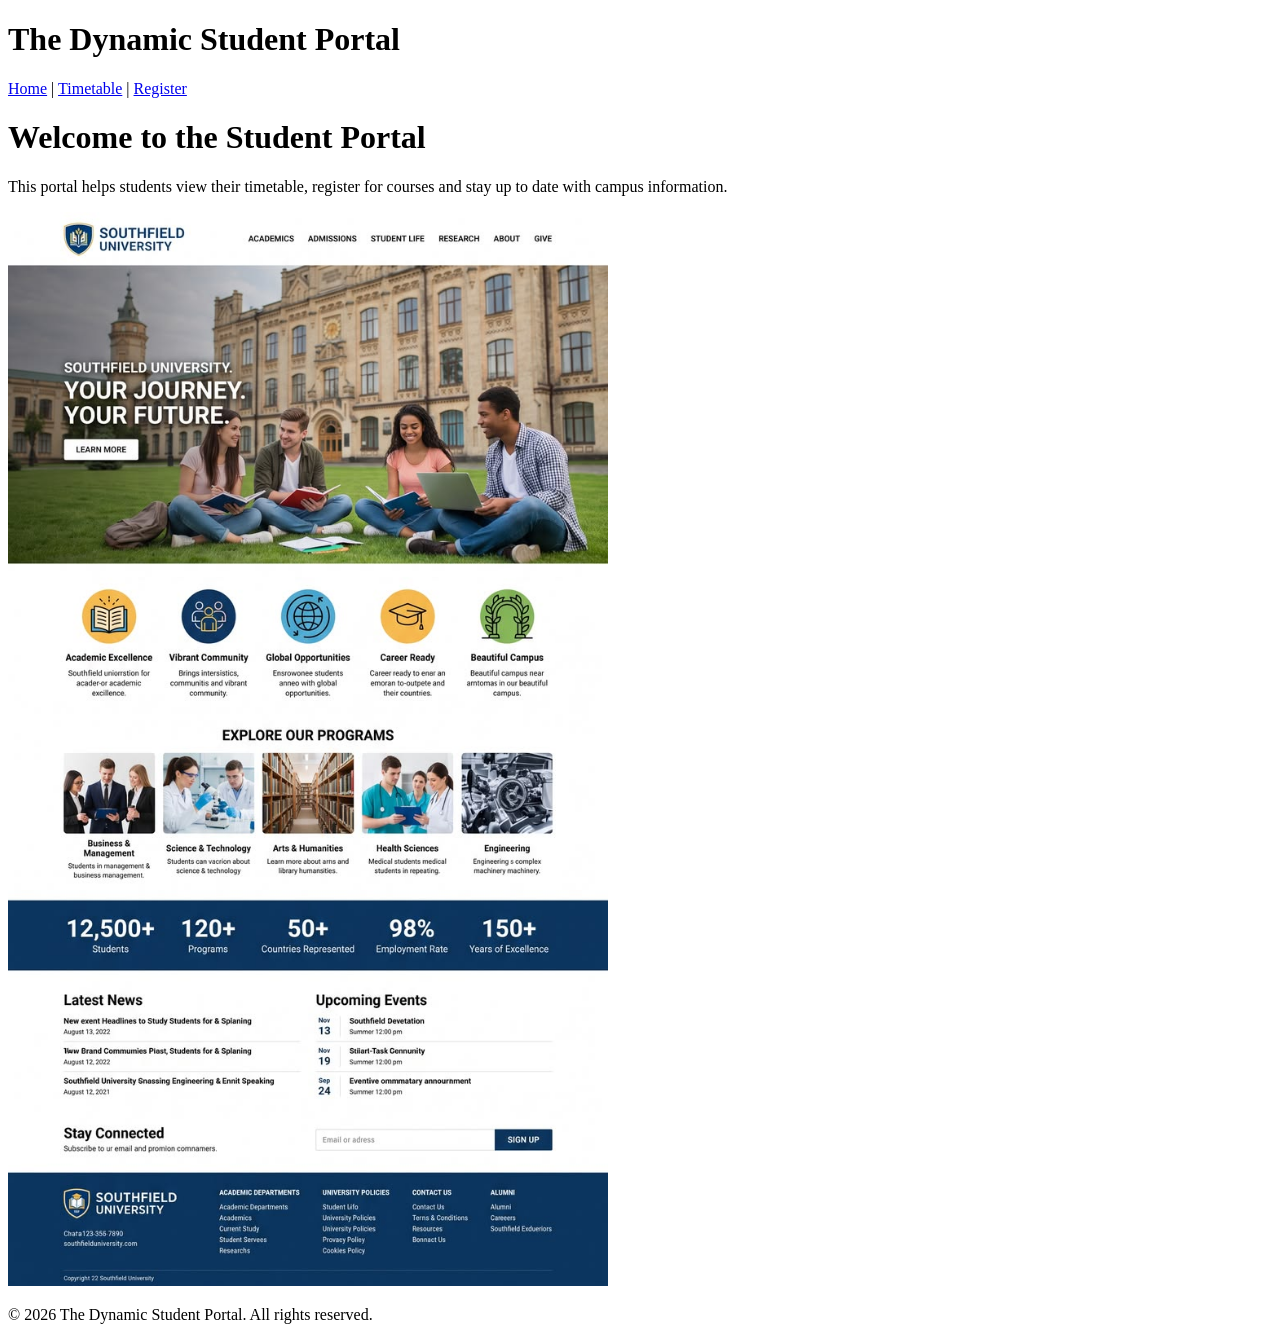
==== index.html @ ad582e1c "Add homepage structure, header, nav and footer" ====
<!DOCTYPE html>
<html lang="en">

<head>
    <meta charset="UTF-8">
    <meta name="viewport" content="width=device-width, initial-scale=1.0">
    <title>The Dynamic Student Portal</title>
</head>

<body>
    <header>
        <h1>The Dynamic Student Portal</h1>
        <nav>
            <a href="#">Home</a> |
            <a href="#">Timetable</a> |
            <a href="#">Register</a>
        </nav>
    </header>
    <main>
        <h1>Welcome to the Student Portal</h1>
        <p>This portal helps students view their timetable, register for courses and stay up to date with campus
            information.</p>
        <img src="images/banner.jpg" alt="University website banner" width="600">
    </main>

    <footer>
        <p>&copy; 2026 The Dynamic Student Portal. All rights reserved.</p>
    </footer>

</body>

</html>
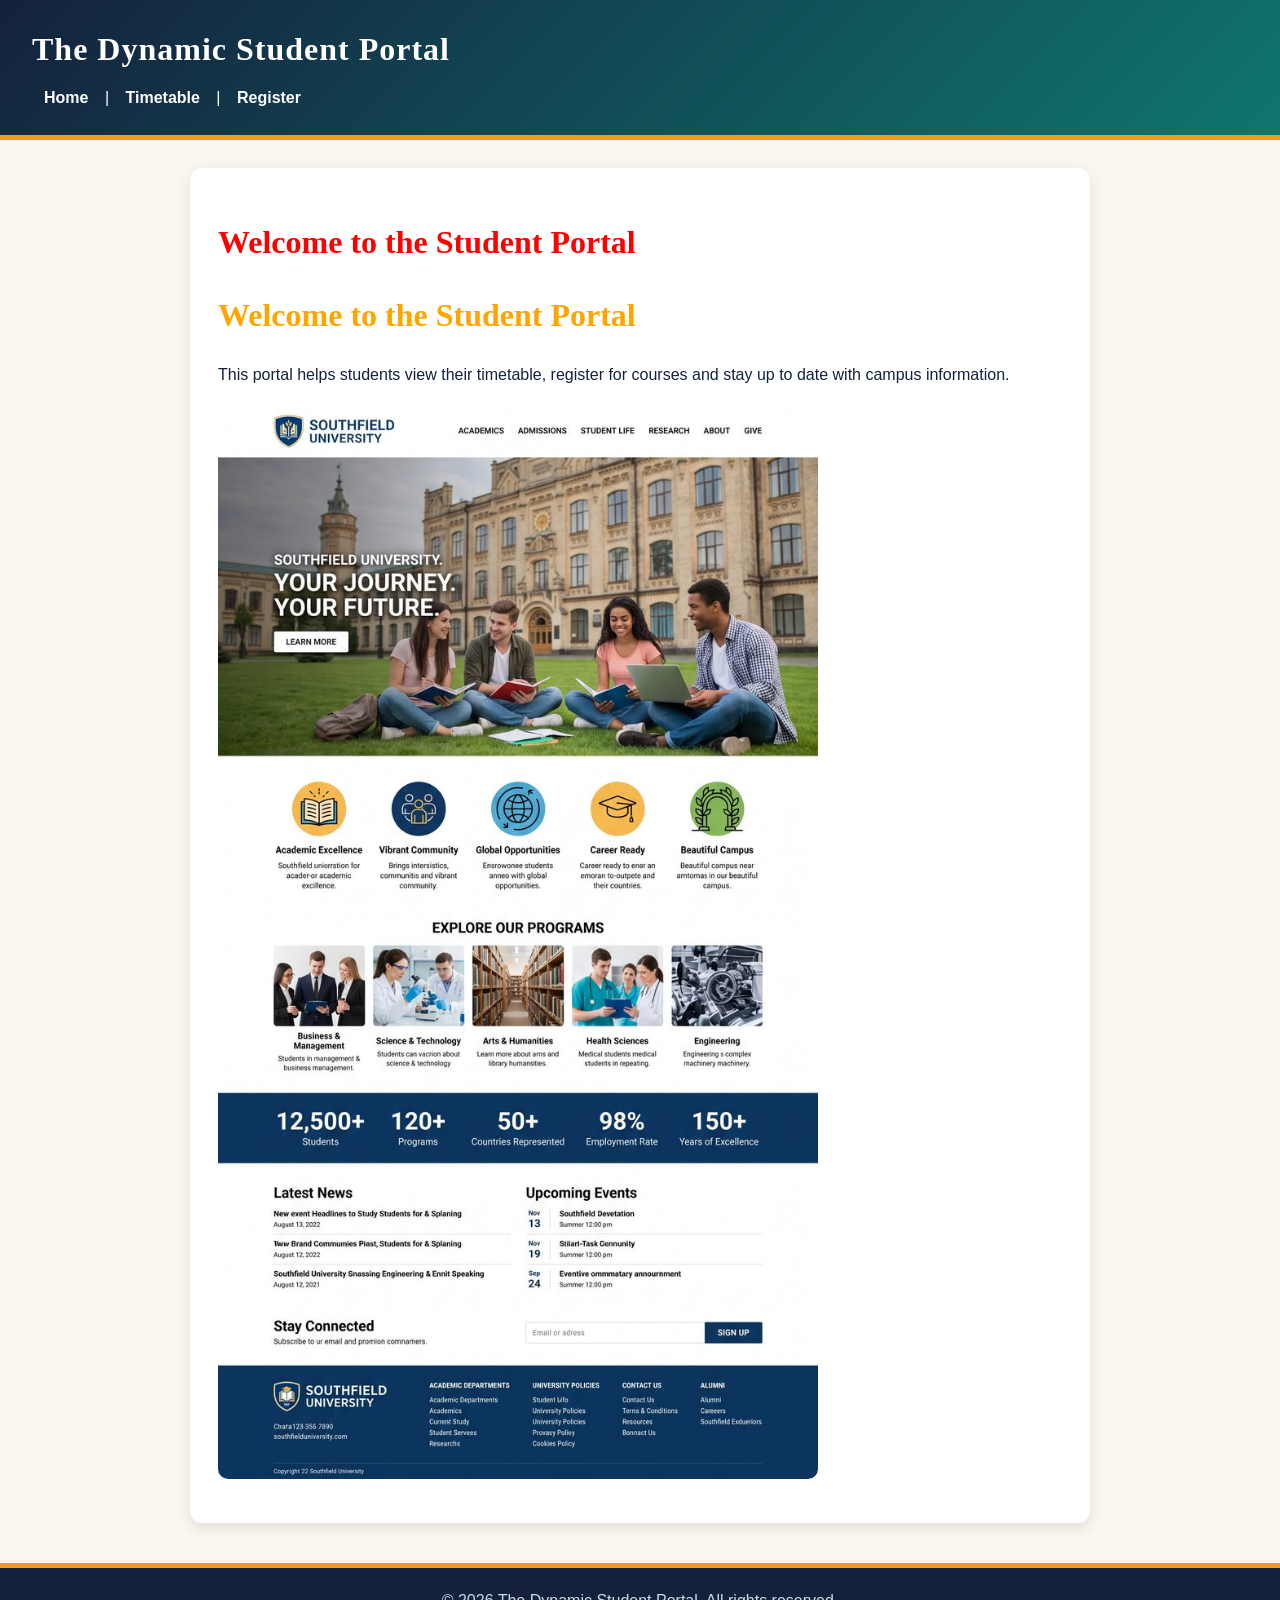
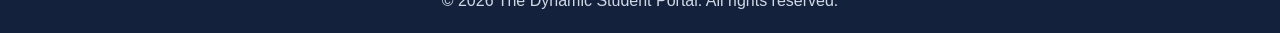
==== commit c2ef6d1e: "Add base CSS styling for homepage and form" ====
--- a/index.html
+++ b/index.html
@@ -5,18 +5,25 @@
     <meta charset="UTF-8">
     <meta name="viewport" content="width=device-width, initial-scale=1.0">
     <title>The Dynamic Student Portal</title>
+    <link rel="stylesheet" href="styles.css">
+    <style>
+        main h1 {
+            color: orange;
+        }
+    </style>
 </head>
 
 <body>
     <header>
         <h1>The Dynamic Student Portal</h1>
         <nav>
-            <a href="#">Home</a> |
-            <a href="#">Timetable</a> |
-            <a href="#">Register</a>
+            <a href="index.html">Home</a> |
+            <a href="timetable.html">Timetable</a> |
+            <a href="register.html">Register</a>
         </nav>
     </header>
     <main>
+        <h1 style="color: red;">Welcome to the Student Portal</h1>
         <h1>Welcome to the Student Portal</h1>
         <p>This portal helps students view their timetable, register for courses and stay up to date with campus
             information.</p>
--- a/styles.css
+++ b/styles.css
@@ -0,0 +1,241 @@
+/* The Dynamic Student Portal - "Savannah Dusk" theme */
+
+/* Colours stored once, reused everywhere */
+:root {
+  --ink: #14213d;
+  --teal: #0f766e;
+  --amber: #f59e0b;
+  --cream: #fbf7ef;
+  --line: #e3dccd;
+}
+
+/* ---------- Base (whole site) ---------- */
+body {
+  font-family: "Segoe UI", Tahoma, Arial, sans-serif;
+  background-color: var(--cream);
+  color: var(--ink);
+  margin: 0;
+  line-height: 1.6;
+}
+
+/* ---------- Header and navigation ---------- */
+header {
+  background: linear-gradient(135deg, var(--ink), var(--teal));
+  padding: 24px 32px;
+  border-bottom: 5px solid var(--amber);
+}
+
+header h1 {
+  color: #ffffff;
+  margin: 0 0 10px;
+  font-family: Georgia, "Times New Roman", serif;
+  letter-spacing: 1px;
+}
+
+nav {
+  color: #ffffff;
+}
+
+nav a {
+  color: #ffffff;
+  text-decoration: none;
+  font-weight: 600;
+  padding: 4px 12px;
+  border-radius: 20px;
+}
+
+nav a:hover {
+  background-color: var(--amber);
+  color: var(--ink);
+}
+
+/* ---------- Main content card ---------- */
+main {
+  box-sizing: border-box;
+  width: min(900px, 92%);
+  margin: 28px auto;
+  padding: 28px;
+  background-color: #ffffff;
+  border-radius: 12px;
+  box-shadow: 0 4px 14px rgba(20, 33, 61, 0.12);
+}
+
+main h1,
+main h2,
+main h3 {
+  color: var(--teal);
+  font-family: Georgia, "Times New Roman", serif;
+}
+
+main h1 {
+  color: var(--teal);
+}
+
+main img {
+  max-width: 100%;
+  height: auto;
+  display: block;
+  margin: 16px 0;
+  border-radius: 10px;
+}
+
+main ul,
+main ol {
+  padding-left: 24px;
+}
+
+main li {
+  margin-bottom: 6px;
+}
+
+/* ---------- Timetable ---------- */
+table {
+  border-collapse: collapse;
+  width: 100%;
+  margin: 16px 0;
+}
+
+caption {
+  font-weight: 700;
+  color: var(--teal);
+  padding: 8px;
+}
+
+th,
+td {
+  border: 1px solid var(--line);
+  padding: 10px;
+  text-align: center;
+}
+
+thead th {
+  background-color: var(--ink);
+  color: #ffffff;
+}
+
+tbody th {
+  background-color: #e6f4f1;
+}
+
+tbody tr:nth-child(even) td {
+  background-color: #faf6ee;
+}
+
+td[colspan="5"] {
+  background-color: #fdecc8;
+  font-weight: 600;
+}
+
+/* ---------- Registration form ---------- */
+form p {
+  margin: 0 0 18px;
+}
+
+label {
+  font-weight: 600;
+}
+
+label[for="fullname"],
+label[for="email"],
+label[for="dob"],
+label[for="course"] {
+  display: inline-block;
+  min-width: 160px;
+}
+
+input[type="text"],
+input[type="email"],
+input[type="date"],
+select {
+  padding: 10px 12px;
+  border: 2px solid var(--line);
+  border-radius: 8px;
+  font-size: 1rem;
+  width: 280px;
+  max-width: 100%;
+  box-sizing: border-box;
+}
+
+input:focus,
+select:focus {
+  outline: none;
+  border-color: var(--teal);
+  box-shadow: 0 0 0 3px rgba(15, 118, 110, 0.2);
+}
+
+input[type="radio"],
+input[type="checkbox"] {
+  accent-color: var(--teal);
+}
+
+fieldset {
+  border: 2px solid var(--line);
+  border-radius: 10px;
+  padding: 12px 18px;
+  margin-bottom: 18px;
+}
+
+legend {
+  font-weight: 700;
+  color: var(--teal);
+  padding: 0 8px;
+}
+
+fieldset label {
+  margin-right: 16px;
+}
+
+button[type="submit"] {
+  background-color: var(--amber);
+  color: var(--ink);
+  border: none;
+  padding: 12px 30px;
+  font-size: 1rem;
+  font-weight: 700;
+  border-radius: 30px;
+  cursor: pointer;
+}
+
+button[type="submit"]:hover {
+  background-color: var(--teal);
+  color: #ffffff;
+}
+
+/* ---------- Footer ---------- */
+footer {
+  text-align: center;
+  padding: 20px;
+  margin-top: 40px;
+  background-color: var(--ink);
+  color: #cfd8e3;
+  border-top: 5px solid var(--amber);
+}
+
+footer p {
+  margin: 0;
+}
+
+/* ---------- Small screens ---------- */
+@media (max-width: 600px) {
+  header {
+    padding: 18px;
+  }
+
+  main {
+    padding: 18px;
+  }
+
+  table {
+    display: block;
+    overflow-x: auto;
+  }
+
+  label[for="fullname"],
+  label[for="email"],
+  label[for="dob"],
+  label[for="course"] {
+    display: block;
+    min-width: 4px;
+  }
+
+}
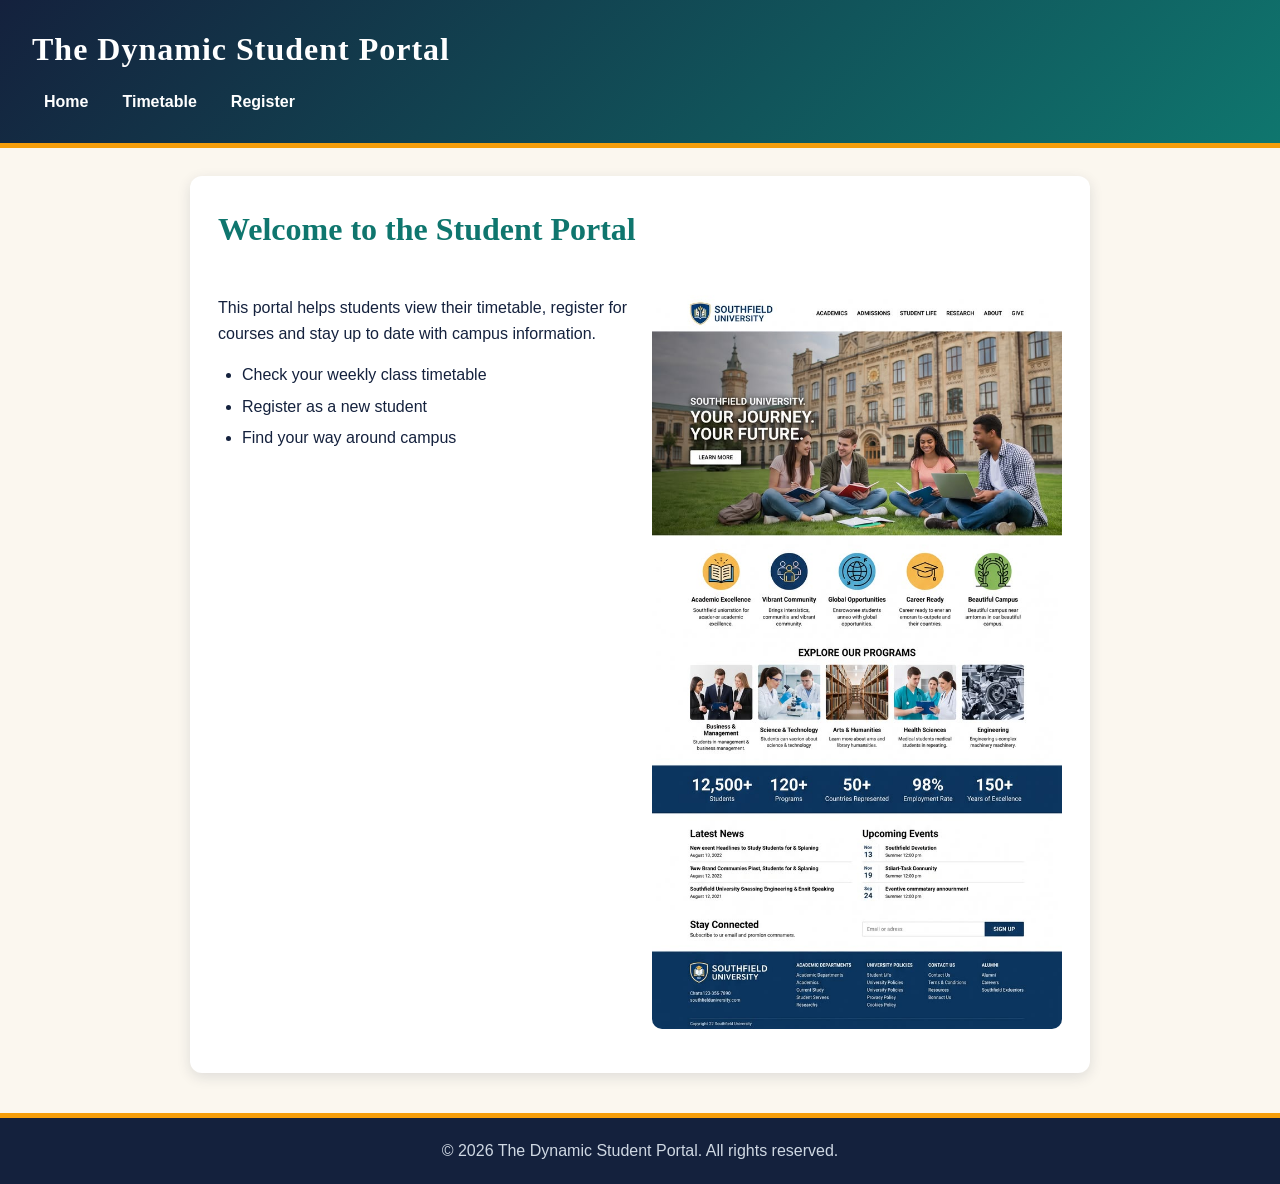
==== commit 10bc5ad1: "Add Flexbox nav and Grid layout" ====
--- a/index.html
+++ b/index.html
@@ -6,27 +6,29 @@
     <meta name="viewport" content="width=device-width, initial-scale=1.0">
     <title>The Dynamic Student Portal</title>
     <link rel="stylesheet" href="styles.css">
-    <style>
-        main h1 {
-            color: orange;
-        }
-    </style>
+
 </head>
 
 <body>
     <header>
         <h1>The Dynamic Student Portal</h1>
         <nav>
-            <a href="index.html">Home</a> |
-            <a href="timetable.html">Timetable</a> |
+            <a href="index.html">Home</a>
+            <a href="timetable.html">Timetable</a>
             <a href="register.html">Register</a>
         </nav>
     </header>
-    <main>
-        <h1 style="color: red;">Welcome to the Student Portal</h1>
+    <main class="home-layout">
         <h1>Welcome to the Student Portal</h1>
-        <p>This portal helps students view their timetable, register for courses and stay up to date with campus
-            information.</p>
+        <section>
+            <p>This portal helps students view their timetable, register for courses and stay up to date with campus
+                information.</p>
+            <ul>
+                <li>Check your weekly class timetable</li>
+                <li>Register as a new student</li>
+                <li>Find your way around campus</li>
+            </ul>
+        </section>
         <img src="images/banner.jpg" alt="University website banner" width="600">
     </main>
 
--- a/styles.css
+++ b/styles.css
@@ -33,7 +33,10 @@
 }
 
 nav {
-  color: #ffffff;
+  display: flex;
+  gap: 10px;
+  flex-wrap: wrap;
+
 }
 
 nav a {
@@ -238,4 +241,23 @@
     min-width: 4px;
   }
 
+}
+
+/* ---------- Homepage two-column layout (CSS Grid) ---------- */
+.home-layout {
+  display: grid;
+  grid-template-columns: 1fr 1fr;
+  gap: 24px;
+  align-items: start;
+}
+
+.home-layout h1 {
+  grid-column: 1 / -1;
+  margin: 0;
+}
+
+@media (max-width: 700px) {
+  .home-layout {
+    grid-template-columns: 1fr;
+  }
 }
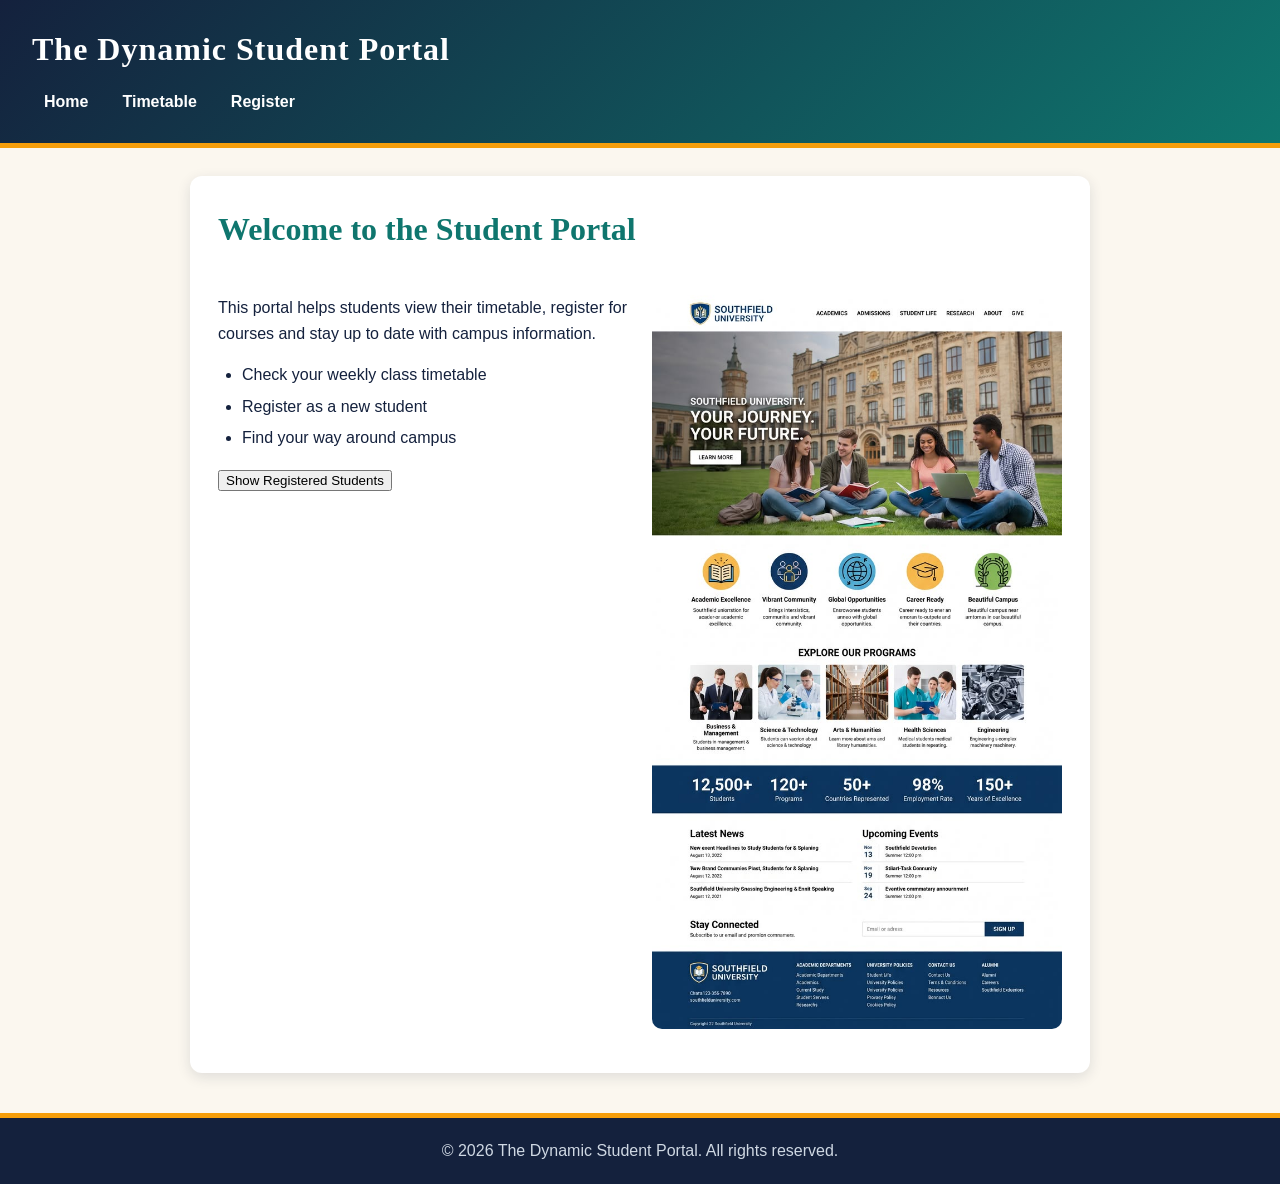
==== commit 4ddbe5de: "Add button to display registered students using arrays" ====
--- a/index.html
+++ b/index.html
@@ -28,6 +28,8 @@
                 <li>Register as a new student</li>
                 <li>Find your way around campus</li>
             </ul>
+            <button id="show-students">Show Registered Students</button>
+            <ul id="student-list"></ul>
         </section>
         <img src="images/banner.jpg" alt="University website banner" width="600">
     </main>
@@ -35,6 +37,7 @@
     <footer>
         <p>&copy; 2026 The Dynamic Student Portal. All rights reserved.</p>
     </footer>
+    <script src="script.js"></script>
 
 </body>
 
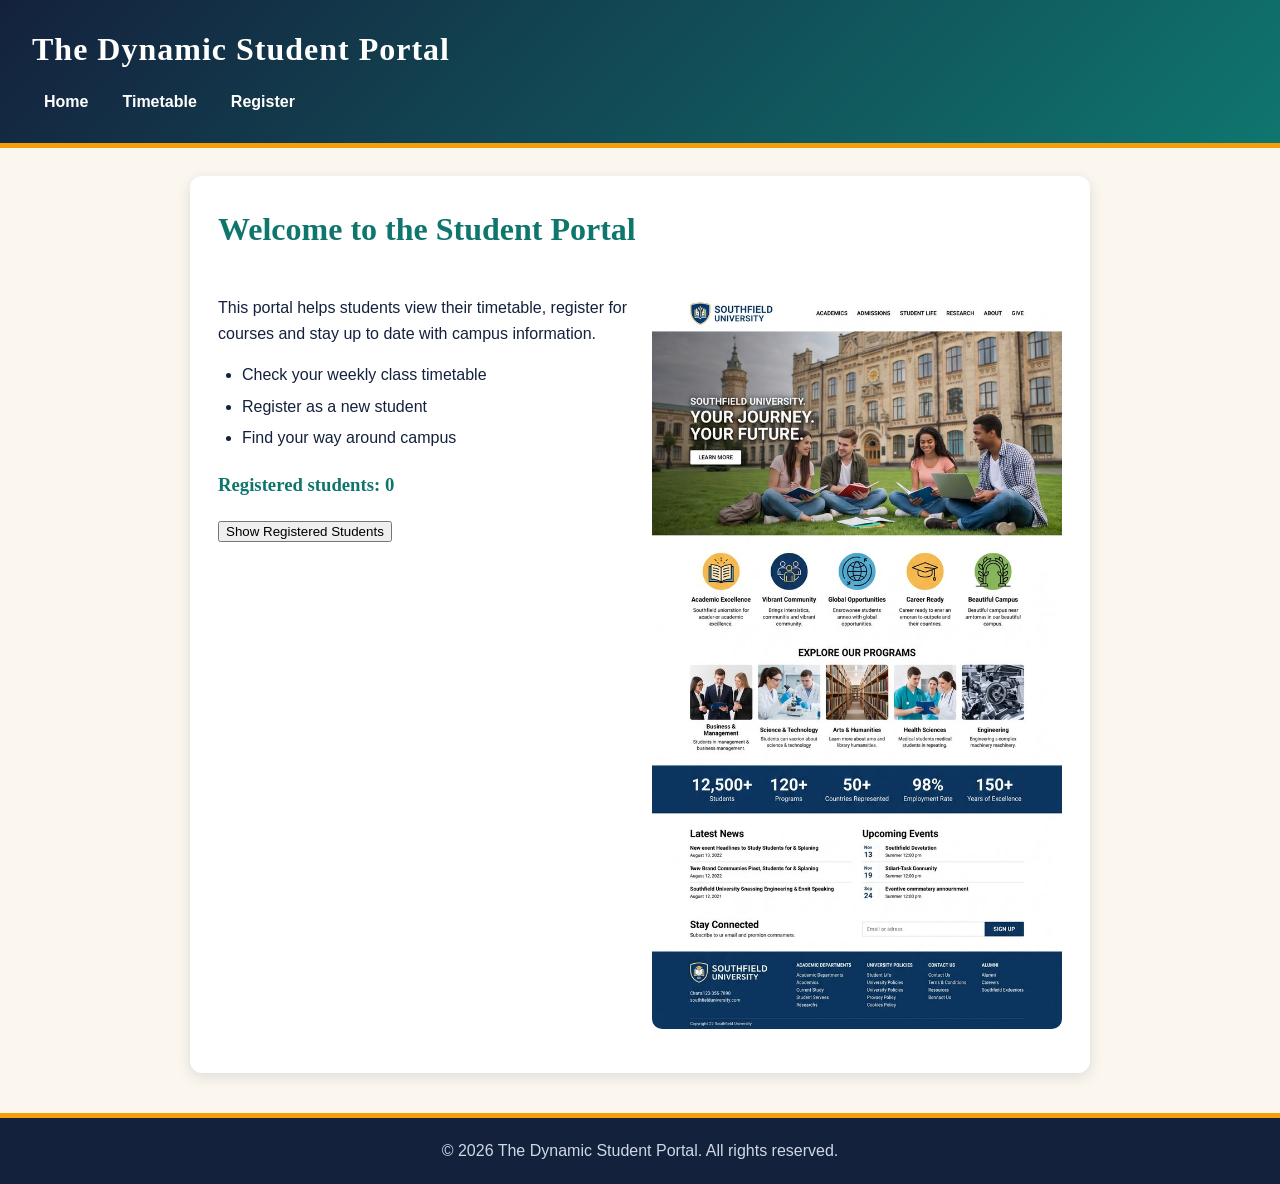
==== commit cd7bce4c: "Consume student data via Fetch API/JSON" ====
--- a/index.html
+++ b/index.html
@@ -28,6 +28,7 @@
                 <li>Register as a new student</li>
                 <li>Find your way around campus</li>
             </ul>
+            <h3 id="student-count">Registered students: 0</h3>
             <button id="show-students">Show Registered Students</button>
             <ul id="student-list"></ul>
         </section>
